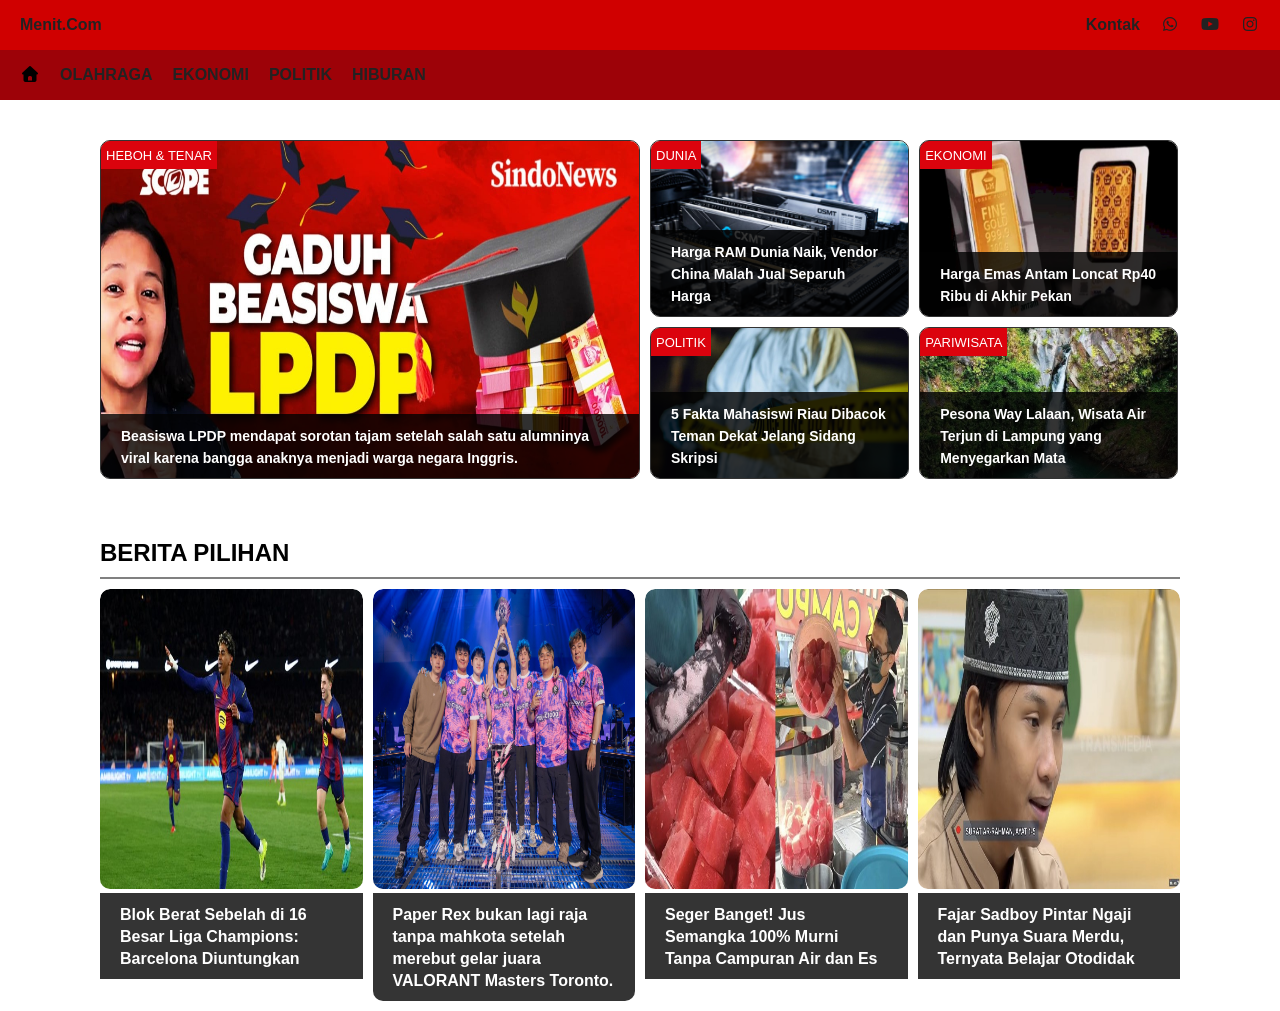
==== index.html @ 8175a35e "Add files via upload" ====
<!DOCTYPE html>
<html lang="en">
<head>
    <meta charset="UTF-8">
    <meta name="viewport" content="width=device-width, initial-scale=1.0">
    <link rel="stylesheet" href="style.css">
    <link rel="stylesheet" href="/fontawesome/css/all.min.css">
    <title>MenitCom</title>
</head>
<body>
<div id="head">
    <nav class="nav-top"> 

        <!-- Class bagian top left -->
        <div class="top left"> 
            <li class="school"><a href="index.html">Menit.Com</a></li>
        </div>
    
        <!-- Class bagian top right -->
        <ul class="top right">
            <li>
                <a href="">Kontak</a>
            </li>
            <li class="wa">
                <a href="https://wa.me/6288286529927">
                    <i class="fab fa-whatsapp"></i>
                </a>
            </li>
            <li class="yt">
                <a href="https://www.youtube.com/@RayaAnandito">
                    <i class="fab fa-youtube"></i>
                </a>
            </li>
            <li class="ig">
                <a href="https://www.instagram.com/ryaandt_/">
                    <i class="fab fa-instagram"></i>
                </a>
            </li>
        </ul>
    </nav>  

    <nav class="nav-bottom">
        <ul class="bottom left">
            <li>
                <a href="index.html" class="active">
                    <i class="fas fa-home"></i>
                </a>
            </li>
            <li>
                <a href="olahraga.html">OLAHRAGA</a>
            </li>
            <li>
                <a href="ekonomi.html">EKONOMI</a>
            </li>
            <li>
                <a href="politik.html">POLITIK</a>
            </li>
            <li>
                <a href="hiburan.html">HIBURAN</a>
            </li>
        </ul>
    </nav>
    <section>
    <!-- BAGIAN TREND ATAU TAMPILAN AWAL -->
    <div class="trend">
        <div class="grid-container">
            <div class="grid-item">
                <img src="image/polemik-alumni-lpdp-perlukan-sistem-seleksi-dievaluasi-twt.jpg" alt="">
                <h3 class="title"><a href="https://scope.sindonews.com/artikel/723/polemik-alumni-lpdp-perlukah-sistem-seleksi-dievaluasi">Beasiswa LPDP mendapat sorotan tajam setelah salah satu alumninya viral karena bangga anaknya menjadi warga negara Inggris.</a></h3>
                <span class="category"><a href="">HEBOH & TENAR</a></span>
            </div>
            <div class="grid-item">
                <img src="image/698941f05a26a.jpg" alt="">
                <h3 class="title"><a href="https://tekno.kompas.com/read/2026/02/15/19010057/harga-ram-dunia-naik-vendor-china-malah-jual-separuh-harga">Harga RAM Dunia Naik, Vendor China Malah Jual Separuh Harga</a></h3>
                <span class="category"><a href="">DUNIA</a></span>
            </div>
            <div class="grid-item">
                <img src="image/image_750x_687b16bc8e5e7.jpg" alt="">
                <h3 class="title"><a href="https://www.cnbcindonesia.com/research/20260228081356-128-714708/pesta-pora-harga-emas-antam-hari-ini-melonjak-rp-40000">Harga Emas Antam Loncat Rp40 Ribu di Akhir Pekan</a></h3>
                <span class="category"><a href="">EKONOMI</a></span>
            </div>  
            <div class="grid-item">
                <img src="image/ilustrasi-garis-polisi_169.jpg" alt="">
                <h3 class="title"><a href="https://news.detik.com/berita/d-8375004/5-fakta-mahasiswi-riau-dibacok-teman-dekat-jelang-sidang-skripsi">5 Fakta Mahasiswi Riau Dibacok Teman Dekat Jelang Sidang Skripsi</a></h3>
                <span class="category"><a href="">POLITIK</a></span>
            </div>
            <div class="grid-item">
                <img src="image/air-terjun-way-lalaan-di-kabupaten-tanggamus_169.jpeg" alt="">
                <h3 class="title"><a href="https://www.detik.com/sumbagsel/wisata/d-8307998/pesona-way-lalaan-wisata-air-terjun-di-lampung-yang-menyegarkan-mata">Pesona Way Lalaan, Wisata Air Terjun di Lampung yang Menyegarkan Mata</a></h3>
                <span class="category"><a href="">PARIWISATA</a></span>
            </div> 
        </div>
    </div>

<!-- BAGIAN TENGAH -->
    <div id="post">
        <div class="titleline">
            <h2>BERITA PILIHAN</h2>
        </div>
            <div class="center-item">
                <div class="center">
                    <img src="image/barcelona-vs-real-oviedo-1769360738443_169.jpg" alt="">
                    <h3 class="title"><a href="https://www.cnnindonesia.com/olahraga/20260228095650-142-1332714/blok-berat-sebelah-di-16-besar-liga-champions-barcelona-diuntungkan">Blok Berat Sebelah di 16 Besar Liga Champions: Barcelona Diuntungkan</a></h3>
                </div>
                <div class="center">
                    <img src="image/175064070204320250623-PRX.jpg" alt="">
                    <h3 class="title"><a href="https://www.upstation.media/article/paper-rex-juara-valorant-masters">Paper Rex bukan lagi raja tanpa mahkota setelah merebut gelar juara VALORANT Masters Toronto.</a></h3>
                </div>
                <div class="center">
                    <img src="image/jus-semangka-100-murni-tanpa-campuran-air-dan-es-1772088563400_169.jpeg" alt="">
                    <h3 class="title"><a href="https://food.detik.com/info-kuliner/d-8374053/seger-banget-jus-semangka-100-murni-tanpa-campuran-air-dan-es">Seger Banget! Jus Semangka 100% Murni Tanpa Campuran Air dan Es</a></h3>
                </div> 
                <div class="center">
                    <img src="image/fajar-sadboy-1772035024350_169.png" alt="">
                    <h3 class="title"><a href="https://www.cnnindonesia.com/gaya-hidup/20260220154456-284-1330074/ngabuburit-sambil-pacaran-hati-hati-pahala-jadi-minus">Fajar Sadboy Pintar Ngaji dan Punya Suara Merdu, Ternyata Belajar Otodidak</a></h3>
                </div>
            </div>
    </div>
</section>
</div>
</body>
</html>
---- style.css ----
* {
    padding: 0;
    margin: 0;
    font-family: 'Lato', sans-serif;
}

body {
    background: #e6e6e6;
}

a {
    text-decoration: none;
}

.nav-top {
    position: relative;
    right: 0;
    left: 0;
    top: 0;
    background: #d00000;
    padding: 0px 10px;
    overflow: hidden;
}

.top {
    list-style: none;
    display: inline-block;  
}

.top > li { 
    float: left;
    margin: 0px;
    font-weight: bold;
}

.right {
    float: right;
}

.left {
    float: left;
}

.top a {
    color: #222;
    display: block; 
    line-height: 50px;
    padding: 0 10px;
}

.top a:hover {
    background: black;
    color: white;
}

.top > .wa > a:hover {
    background: #25D366 !important;
}

.top > .yt > a:hover {
    background: #ff0000 !important;
}

.top > .ig > a:hover {
    background: #c13584 !important;
}

.top > .school > a:hover {
    background: none !important;
    color: #222 !important;
}

.nav-bottom {
    position: relative;
    right: 0;
    left: 0;
    top: 0;
    background: #9d0208;
    padding: 0px 10px;
    overflow: hidden;
}

.bottom > li {
    float: left;
    margin: 0px;
}

.bottom {
    list-style: none;
    display: inline-block;       
}

.bottom a {
    color: #222;
    display: block; 
    line-height: 50px;
    padding: 0px 10px;
    font-weight: bold;
}

.bottom a:hover {
    background: black;
    color: white;
}

.bottom .active {
    background: none !important;
    color: black;
}

.trend {
    padding: 40px 0px;
}

section {
    background: #fff;
    padding: 0 100px;
}

.grid-container {
    display: grid;
    grid-template-columns: 50% 24% 24%;
    background-color:white;
    padding: 0px;
    grid-column-gap:10px;
    grid-row-gap: 10px;
  }
  .grid-item {
    border: 1px solid rgba(0, 0, 0, 0.8);
    padding: 0px;
    position: relative;
    overflow: hidden;
    border-radius: 10px;
  }

  .grid-item:first-child {
    grid-row:1 / 3;
  }

  .grid-item > img {
      width: 100%;
      height: 100%;
  }

  .grid-item > img:hover {
      transform: scale(1.1, 1.1);
      transition: 0.5s;
  }

  .grid-item > .title {
      position: absolute;
      right: 0;
      left: 0;
      bottom: 0px;
      background: rgba(2, 2, 2, 0.8);
      text-align: left;
      padding: 10px 20px;
      font-weight: bold;
  }

  .grid-item > .title > a {
      color: white;
      font-size: 14px;
  }

  .grid-item > .category {
      position: absolute;
      top: 0;
      left: 0;
      background: rgb(219, 3, 13);
      padding:5px;
  }

  .grid-item > .category > a {
      color:white;
      font-size: small;
  }

  .titleline > h2 {
    border-bottom: 2px solid #808080;
    color: black;
    padding : 10px 0px;
    margin-bottom: 10px;
}

#post {
    padding: 10px 0px;
    margin: 0;  
}

.center-item {
    display: grid;
    grid-template-columns: auto auto auto auto;
    grid-gap: 10px;
    padding: 0px;
    overflow: hidden;
}

.center-item > div {
    background-color: rgba(255, 255, 255, 0.8);
}
      
.center-item:first-child {
    grid-area: 1 / 3 / span 3 / span 2;
}

.center {
    overflow: hidden;
    border-radius: 10px;
    box-sizing: border-box;
}

.center > img {
    width: 100%;
    height: 300px;
    border-radius: 10px;
}

.title {
    position: relative;
    right: 0;
    left: 0;
    bottom: 0px;
    background: rgba(2, 2, 2, 0.8);
    text-align: left;
    padding: 10px 20px;
    font-weight: bold;
}

.title > a {
    color: white;
    font-size: medium;
}

.category {
    position: relative;
    top: 0;
    left: 0;
    color: #fff;
}

.center > img:hover {
    transform: scale(1.1, 1.1);
    transition: 0.5s;
}

.titleline2 {
    padding: 0px 10px;
    margin: 10px 0px;
}

.center-item2 {
    display: grid;
    grid-template-columns: auto auto auto auto;
    grid-gap: 10px;
    padding: 0px 10px;
    overflow: hidden;
}

.center2 {
    overflow: hidden;
    border-radius: 10px;
    box-sizing: border-box;
}

.center2 > img {
    width: 100%;
    height: 300px;
}

.center2 > img:hover {
    transform: scale(1.1, 1.1);
    transition: 0.5s;
}

@media screen and (max-width: 768px) {
    
    section {
        padding: 0 15px;
    }

    .grid-container {
        grid-template-columns: 1fr;
    }

    .grid-item:first-child {
        grid-row: auto;
    }

    .center-item, .center-item2 {
        grid-template-columns: 1fr;
        grid-gap: 20px;
    }

    .center > img, .center2 > img {
        height: auto;
        max-height: 250px;
        object-fit: cover;
    }

    .nav-top, .nav-bottom {
        overflow-x: auto;
        white-space: nowrap;
        -webkit-overflow-scrolling: touch;
    }

    .top, .bottom {
        display: flex;
    }

    .top > li, .bottom > li {
        float: none;
        display: inline-block;
    }
    
    .right, .left {
        float: none;
    }
}
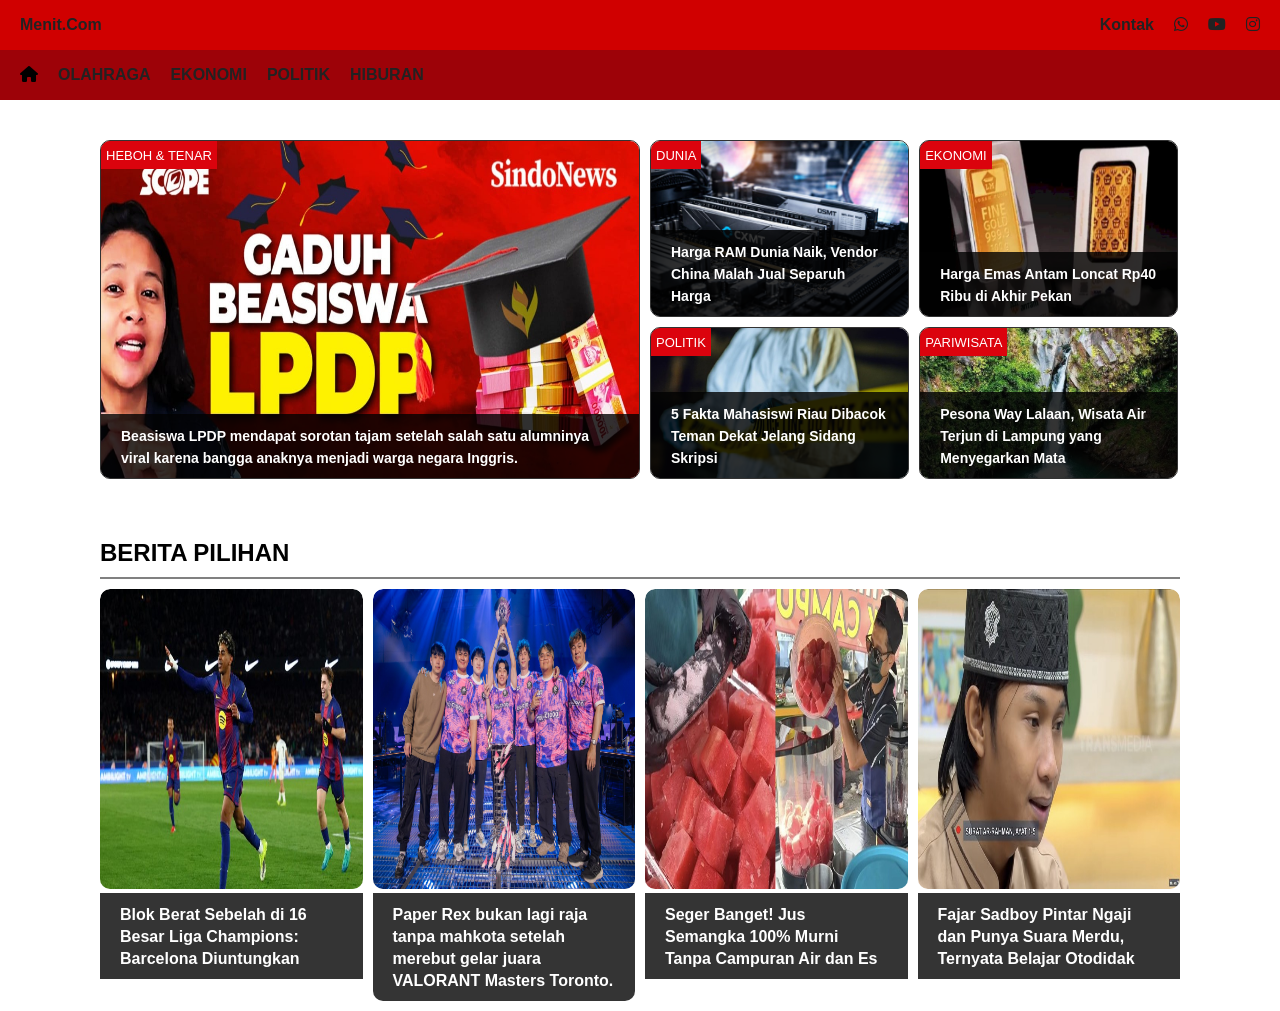
==== commit 1ea2d884: "Update Font Awesome link to CDN version" ====
--- a/index.html
+++ b/index.html
@@ -4,7 +4,7 @@
     <meta charset="UTF-8">
     <meta name="viewport" content="width=device-width, initial-scale=1.0">
     <link rel="stylesheet" href="style.css">
-    <link rel="stylesheet" href="/fontawesome/css/all.min.css">
+    <link rel="stylesheet" href="https://cdnjs.cloudflare.com/ajax/libs/font-awesome/6.5.1/css/all.min.css">
     <title>MenitCom</title>
 </head>
 <body>
@@ -119,4 +119,6 @@
 </section>
 </div>
 </body>
-</html>+
+</html>
+
